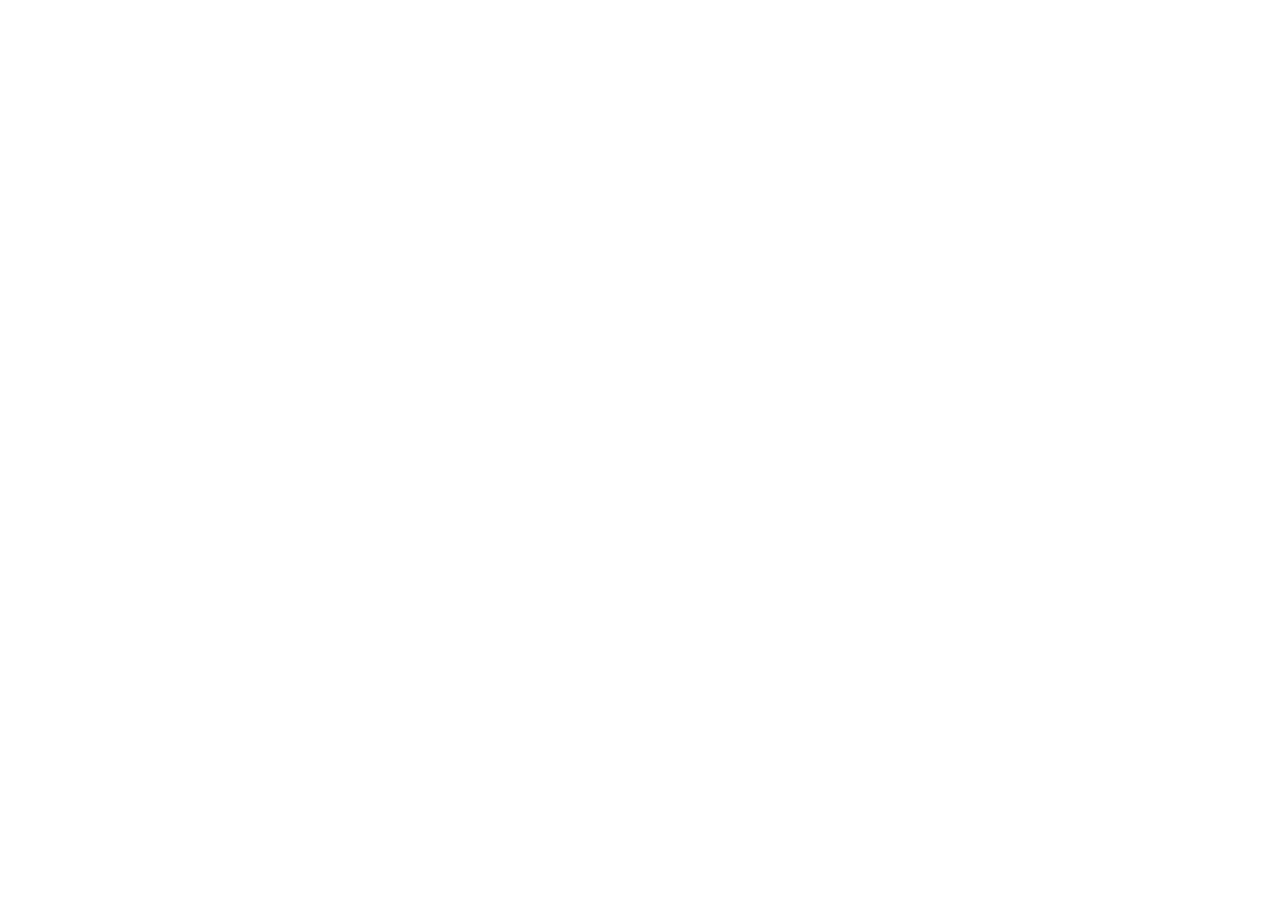
==== web/index.html @ da007ff6 "feat: complete Flutter + Flame Impeller hybrid migration with 3D Voxel Isometric Diorama and Neo-Bru" ====
<!DOCTYPE html>
<html>
<head>
  <!--
    If you are serving your web app in a path other than the root, change the
    href value below to reflect the base path you are serving from.

    The path provided below has to start and end with a slash "/" in order for
    it to work correctly.

    For more details:
    * https://developer.mozilla.org/en-US/docs/Web/HTML/Element/base

    This is a placeholder for base href that will be replaced by the value of
    the `--base-href` argument provided to `flutter build`.
  -->
  <base href="$FLUTTER_BASE_HREF">

  <meta charset="UTF-8">
  <meta content="IE=Edge" http-equiv="X-UA-Compatible">
  <meta name="description" content="A new Flutter project.">

  <!-- iOS meta tags & icons -->
  <meta name="mobile-web-app-capable" content="yes">
  <meta name="apple-mobile-web-app-status-bar-style" content="black">
  <meta name="apple-mobile-web-app-title" content="hex_idle">
  <link rel="apple-touch-icon" href="icons/Icon-192.png">

  <!-- Favicon -->
  <link rel="icon" type="image/png" href="favicon.png"/>

  <title>hex_idle</title>
  <link rel="manifest" href="manifest.json">
</head>
<body>
  <!--
    You can customize the "flutter_bootstrap.js" script.
    This is useful to provide a custom configuration to the Flutter loader
    or to give the user feedback during the initialization process.

    For more details:
    * https://docs.flutter.dev/platform-integration/web/initialization
  -->
  <script src="flutter_bootstrap.js" async></script>
</body>
</html>
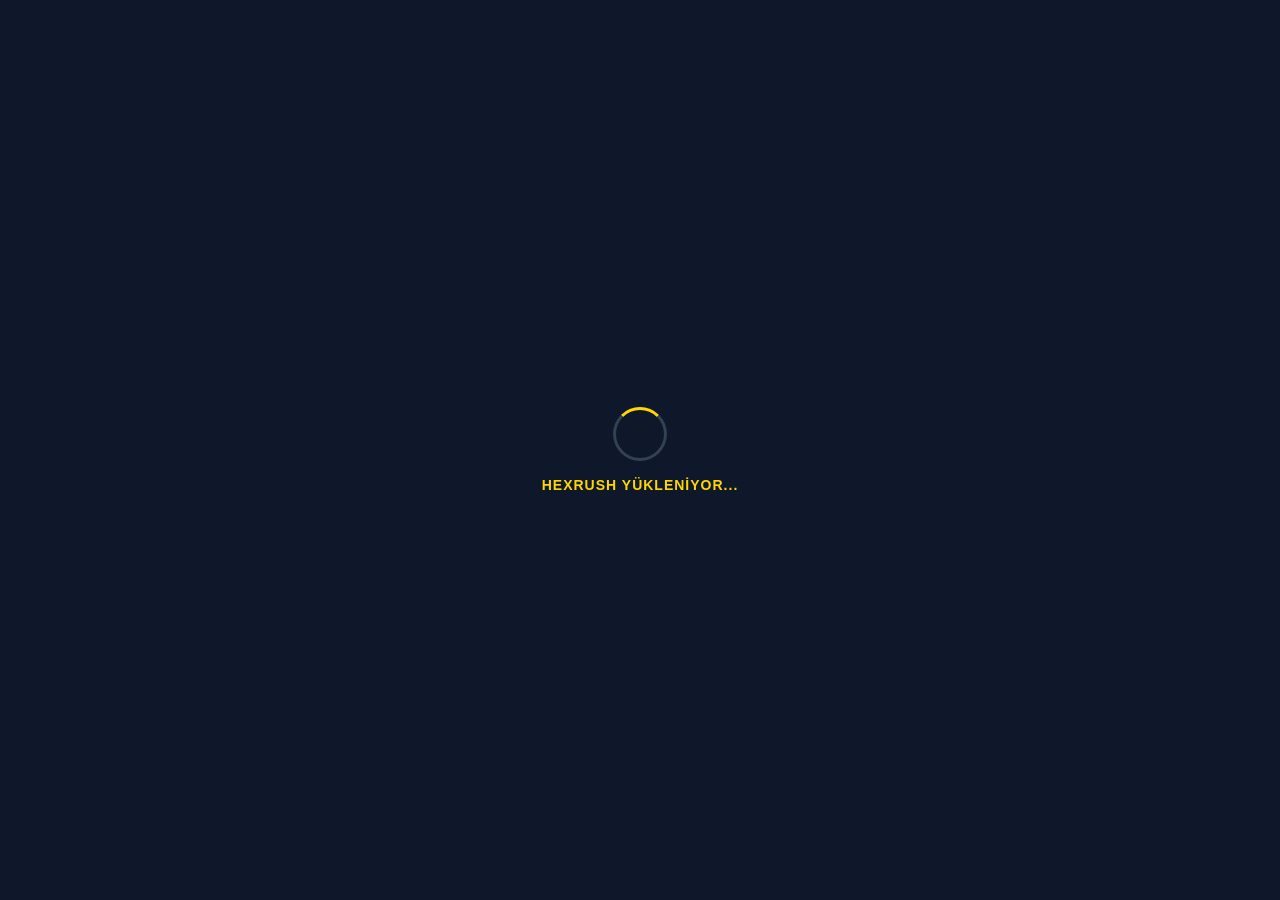
==== commit b8e5f9db: "fix(web): add dark background and loading indicator to web/index.html" ====
--- a/web/index.html
+++ b/web/index.html
@@ -23,24 +23,57 @@
   <!-- iOS meta tags & icons -->
   <meta name="mobile-web-app-capable" content="yes">
   <meta name="apple-mobile-web-app-status-bar-style" content="black">
-  <meta name="apple-mobile-web-app-title" content="hex_idle">
+  <meta name="apple-mobile-web-app-title" content="HexRush">
   <link rel="apple-touch-icon" href="icons/Icon-192.png">
 
   <!-- Favicon -->
   <link rel="icon" type="image/png" href="favicon.png"/>
 
-  <title>hex_idle</title>
+  <title>HexRush</title>
   <link rel="manifest" href="manifest.json">
+  <style>
+    body {
+      margin: 0;
+      padding: 0;
+      background-color: #0F172A;
+      overflow: hidden;
+      display: flex;
+      justify-content: center;
+      align-items: center;
+      height: 100vh;
+      font-family: -apple-system, BlinkMacSystemFont, "Segoe UI", Roboto, sans-serif;
+    }
+    #loading-container {
+      display: flex;
+      flex-direction: column;
+      align-items: center;
+      gap: 16px;
+      color: #E2E8F0;
+    }
+    .hex-spinner {
+      width: 48px;
+      height: 48px;
+      border: 3px solid #334155;
+      border-top-color: #FFD700;
+      border-radius: 50%;
+      animation: spin 1s linear infinite;
+    }
+    @keyframes spin {
+      to { transform: rotate(360deg); }
+    }
+    .loading-text {
+      font-size: 14px;
+      font-weight: 700;
+      letter-spacing: 1px;
+      color: #FFD700;
+    }
+  </style>
 </head>
 <body>
-  <!--
-    You can customize the "flutter_bootstrap.js" script.
-    This is useful to provide a custom configuration to the Flutter loader
-    or to give the user feedback during the initialization process.
-
-    For more details:
-    * https://docs.flutter.dev/platform-integration/web/initialization
-  -->
+  <div id="loading-container">
+    <div class="hex-spinner"></div>
+    <div class="loading-text">HEXRUSH YÜKLENİYOR...</div>
+  </div>
   <script src="flutter_bootstrap.js" async></script>
 </body>
 </html>
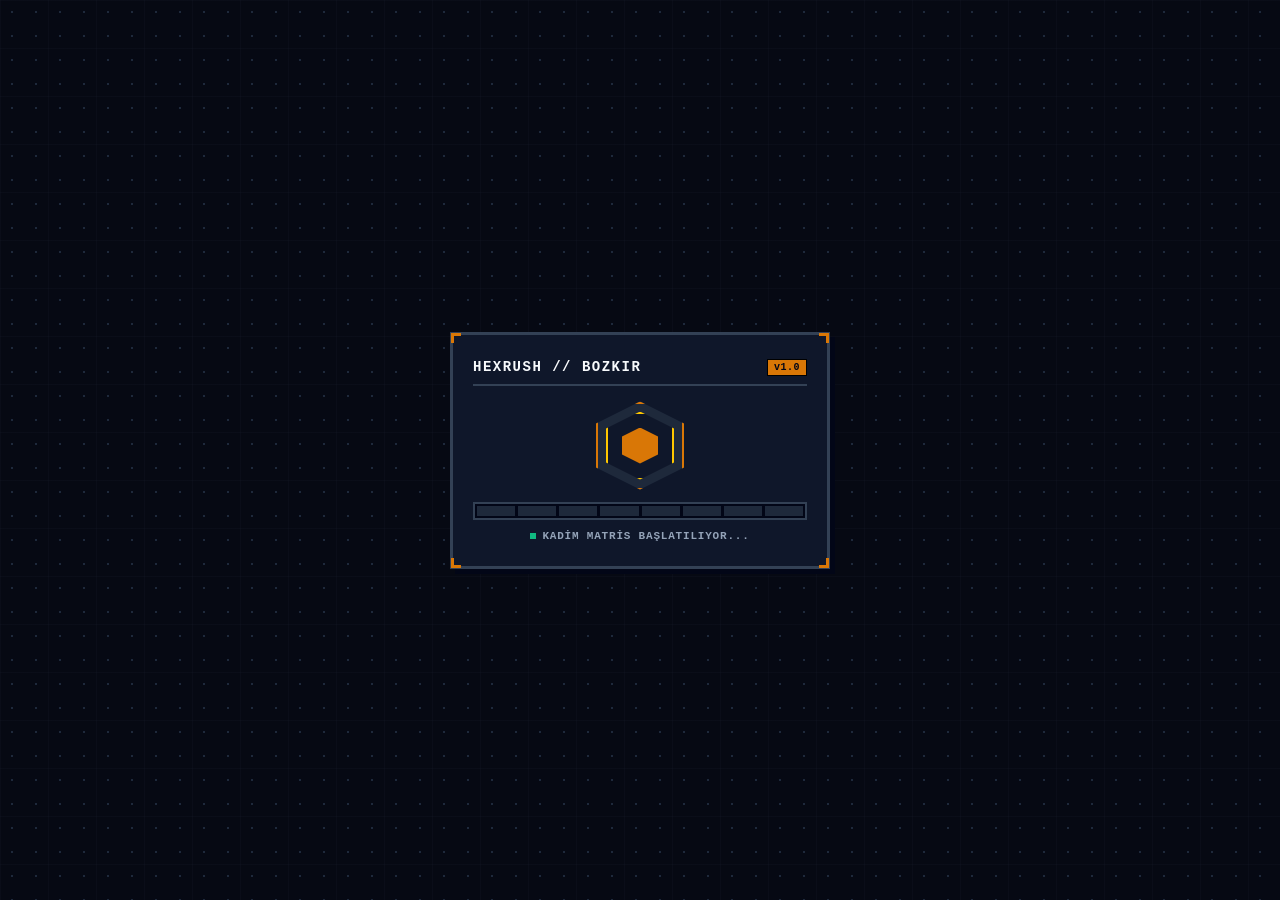
==== commit 58e782ca: "feat(theme,fog,terminology): add dynamic steppe neo-brutalist palettes, clean flat fog, and authenti" ====
--- a/web/index.html
+++ b/web/index.html
@@ -1,78 +1,267 @@
 <!DOCTYPE html>
 <html>
 <head>
-  <!--
-    If you are serving your web app in a path other than the root, change the
-    href value below to reflect the base path you are serving from.
-
-    The path provided below has to start and end with a slash "/" in order for
-    it to work correctly.
-
-    For more details:
-    * https://developer.mozilla.org/en-US/docs/Web/HTML/Element/base
-
-    This is a placeholder for base href that will be replaced by the value of
-    the `--base-href` argument provided to `flutter build`.
-  -->
   <base href="$FLUTTER_BASE_HREF">
-
   <meta charset="UTF-8">
   <meta content="IE=Edge" http-equiv="X-UA-Compatible">
-  <meta name="description" content="A new Flutter project.">
+  <meta name="description" content="HexRush - İzometrik Altıgen Fetih ve Strateji Oyunu">
 
   <!-- iOS meta tags & icons -->
   <meta name="mobile-web-app-capable" content="yes">
-  <meta name="apple-mobile-web-app-status-bar-style" content="black">
+  <meta name="apple-mobile-web-app-status-bar-style" content="black-translucent">
   <meta name="apple-mobile-web-app-title" content="HexRush">
   <link rel="apple-touch-icon" href="icons/Icon-192.png">
 
   <!-- Favicon -->
   <link rel="icon" type="image/png" href="favicon.png"/>
 
-  <title>HexRush</title>
+  <title>HexRush | İzometrik Bozkır Stratejisi</title>
   <link rel="manifest" href="manifest.json">
   <style>
-    body {
+    * {
+      box-sizing: border-box;
       margin: 0;
       padding: 0;
-      background-color: #0F172A;
+      user-select: none;
+    }
+    body {
+      background-color: #060913;
+      background-image: 
+        radial-gradient(#1E293B 1px, transparent 1px),
+        linear-gradient(to right, rgba(51, 65, 85, 0.08) 1px, transparent 1px),
+        linear-gradient(to bottom, rgba(51, 65, 85, 0.08) 1px, transparent 1px);
+      background-size: 24px 24px, 48px 48px, 48px 48px;
       overflow: hidden;
       display: flex;
       justify-content: center;
       align-items: center;
       height: 100vh;
-      font-family: -apple-system, BlinkMacSystemFont, "Segoe UI", Roboto, sans-serif;
-    }
+      width: 100vw;
+      font-family: -apple-system, BlinkMacSystemFont, "Segoe UI", Roboto, "Courier New", monospace;
+    }
+
     #loading-container {
       display: flex;
       flex-direction: column;
       align-items: center;
-      gap: 16px;
-      color: #E2E8F0;
-    }
-    .hex-spinner {
-      width: 48px;
-      height: 48px;
+      gap: 20px;
+      width: 90%;
+      max-width: 380px;
+    }
+
+    /* Neo-Brutalist Monolith Card */
+    .neo-card {
+      width: 100%;
+      background: #0F172A;
       border: 3px solid #334155;
-      border-top-color: #FFD700;
-      border-radius: 50%;
-      animation: spin 1s linear infinite;
-    }
-    @keyframes spin {
-      to { transform: rotate(360deg); }
-    }
-    .loading-text {
+      padding: 24px 20px;
+      box-shadow: 5px 5px 0px #020617;
+      display: flex;
+      flex-direction: column;
+      align-items: center;
+      position: relative;
+    }
+
+    /* Corner Bracket Accents */
+    .corner-bracket {
+      position: absolute;
+      width: 10px;
+      height: 10px;
+      border-color: #D97706;
+      border-style: solid;
+      pointer-events: none;
+    }
+    .corner-tl { top: -2px; left: -2px; border-width: 3px 0 0 3px; }
+    .corner-tr { top: -2px; right: -2px; border-width: 3px 3px 0 0; }
+    .corner-bl { bottom: -2px; left: -2px; border-width: 0 0 3px 3px; }
+    .corner-br { bottom: -2px; right: -2px; border-width: 0 3px 3px 0; }
+
+    /* Neo-Brutalist Rotating Hexagon / Polygon Monolith */
+    .polygon-wrapper {
+      position: relative;
+      width: 96px;
+      height: 96px;
+      margin-bottom: 8px;
+      display: flex;
+      justify-content: center;
+      align-items: center;
+    }
+
+    .hex-outer {
+      width: 88px;
+      height: 88px;
+      background: #1E293B;
+      clip-path: polygon(50% 0%, 100% 25%, 100% 75%, 50% 100%, 0% 75%, 0% 25%);
+      display: flex;
+      justify-content: center;
+      align-items: center;
+      animation: rotateOuter 6s linear infinite;
+      border: 2px solid #D97706;
+      box-shadow: 0 0 0 2px #334155;
+    }
+
+    .hex-middle {
+      width: 68px;
+      height: 68px;
+      background: #0F172A;
+      clip-path: polygon(50% 0%, 100% 25%, 100% 75%, 50% 100%, 0% 75%, 0% 25%);
+      display: flex;
+      justify-content: center;
+      align-items: center;
+      animation: rotateInner 4s linear infinite reverse;
+      border: 2px solid #FFC700;
+    }
+
+    .hex-core {
+      width: 36px;
+      height: 36px;
+      background: #D97706;
+      clip-path: polygon(50% 0%, 100% 25%, 100% 75%, 50% 100%, 0% 75%, 0% 25%);
+      animation: pulseCore 1.6s ease-in-out infinite alternate;
+    }
+
+    @keyframes rotateOuter {
+      0% { transform: rotate(0deg); }
+      100% { transform: rotate(360deg); }
+    }
+
+    @keyframes rotateInner {
+      0% { transform: rotate(0deg); }
+      100% { transform: rotate(360deg); }
+    }
+
+    @keyframes pulseCore {
+      0% { transform: scale(0.85); background: #D97706; }
+      100% { transform: scale(1.15); background: #FFC700; }
+    }
+
+    /* Telemetry Header */
+    .telemetry-header {
+      display: flex;
+      justify-content: space-between;
+      align-items: center;
+      width: 100%;
+      margin-bottom: 12px;
+      border-bottom: 2px solid #334155;
+      padding-bottom: 8px;
+    }
+
+    .telemetry-title {
       font-size: 14px;
-      font-weight: 700;
-      letter-spacing: 1px;
-      color: #FFD700;
+      font-weight: 900;
+      letter-spacing: 1.5px;
+      color: #F8FAFC;
+    }
+
+    .telemetry-tag {
+      background: #D97706;
+      color: #020617;
+      font-size: 10px;
+      font-weight: 900;
+      padding: 2px 6px;
+      letter-spacing: 0.5px;
+      border: 1px solid #000;
+    }
+
+    /* Segmented Rectangular Progress Bar */
+    .progress-track {
+      width: 100%;
+      height: 18px;
+      background: #020617;
+      border: 2px solid #334155;
+      padding: 2px;
+      display: flex;
+      gap: 3px;
+      margin-bottom: 10px;
+    }
+
+    .progress-segment {
+      flex: 1;
+      height: 100%;
+      background: #1E293B;
+      animation: fillSegment 1.8s infinite ease-in-out;
+    }
+
+    .progress-segment:nth-child(1) { animation-delay: 0.0s; }
+    .progress-segment:nth-child(2) { animation-delay: 0.2s; }
+    .progress-segment:nth-child(3) { animation-delay: 0.4s; }
+    .progress-segment:nth-child(4) { animation-delay: 0.6s; }
+    .progress-segment:nth-child(5) { animation-delay: 0.8s; }
+    .progress-segment:nth-child(6) { animation-delay: 1.0s; }
+    .progress-segment:nth-child(7) { animation-delay: 1.2s; }
+    .progress-segment:nth-child(8) { animation-delay: 1.4s; }
+
+    @keyframes fillSegment {
+      0%, 20% { background: #1E293B; }
+      40%, 80% { background: #D97706; }
+      90%, 100% { background: #FFC700; }
+    }
+
+    /* Subtext Status */
+    .status-text {
+      font-size: 11px;
+      font-weight: 800;
+      letter-spacing: 0.8px;
+      color: #94A3B8;
+      text-transform: uppercase;
+      display: flex;
+      align-items: center;
+      gap: 6px;
+    }
+
+    .blink-dot {
+      width: 6px;
+      height: 6px;
+      background: #10B981;
+      display: inline-block;
+      animation: blink 1s step-end infinite;
+    }
+
+    @keyframes blink {
+      0%, 100% { opacity: 1; }
+      50% { opacity: 0; }
     }
   </style>
 </head>
 <body>
   <div id="loading-container">
-    <div class="hex-spinner"></div>
-    <div class="loading-text">HEXRUSH YÜKLENİYOR...</div>
+    <div class="neo-card">
+      <div class="corner-bracket corner-tl"></div>
+      <div class="corner-bracket corner-tr"></div>
+      <div class="corner-bracket corner-bl"></div>
+      <div class="corner-bracket corner-br"></div>
+
+      <div class="telemetry-header">
+        <div class="telemetry-title">HEXRUSH // BOZKIR</div>
+        <div class="telemetry-tag">v1.0</div>
+      </div>
+
+      <!-- Concentric Hexagon Polygon Core -->
+      <div class="polygon-wrapper">
+        <div class="hex-outer">
+          <div class="hex-middle">
+            <div class="hex-core"></div>
+          </div>
+        </div>
+      </div>
+
+      <!-- Stepped Segmented Progress -->
+      <div class="progress-track">
+        <div class="progress-segment"></div>
+        <div class="progress-segment"></div>
+        <div class="progress-segment"></div>
+        <div class="progress-segment"></div>
+        <div class="progress-segment"></div>
+        <div class="progress-segment"></div>
+        <div class="progress-segment"></div>
+        <div class="progress-segment"></div>
+      </div>
+
+      <div class="status-text">
+        <span class="blink-dot"></span>
+        <span>KADİM MATRİS BAŞLATILIYOR...</span>
+      </div>
+    </div>
   </div>
   <script src="flutter_bootstrap.js" async></script>
 </body>
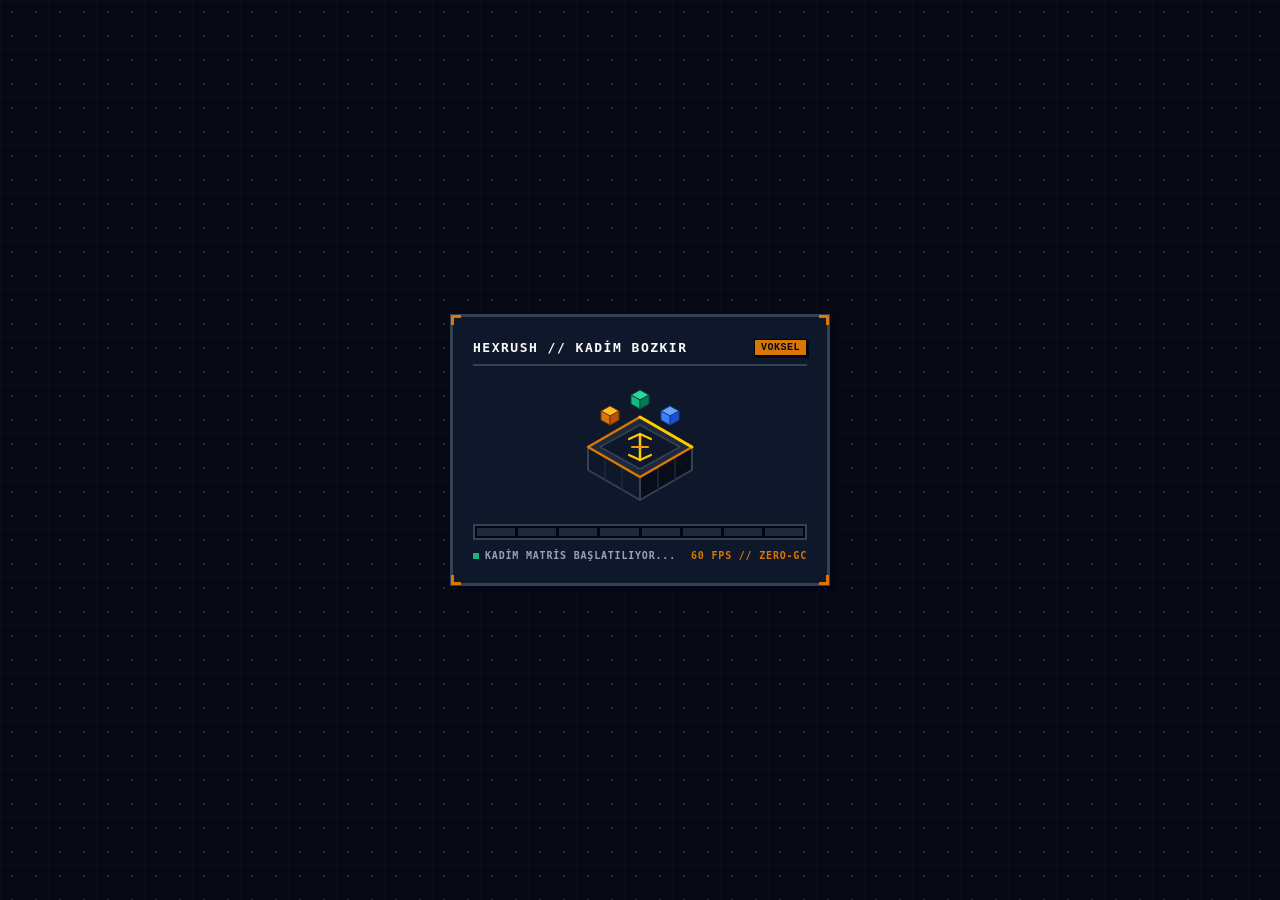
==== commit 56c5de7d: "perf: 60 FPS HUD ticker isolation, zero-GC caching and organic steppe procedural variance" ====
--- a/web/index.html
+++ b/web/index.html
@@ -54,7 +54,7 @@
       width: 100%;
       background: #0F172A;
       border: 3px solid #334155;
-      padding: 24px 20px;
+      padding: 22px 20px;
       box-shadow: 5px 5px 0px #020617;
       display: flex;
       flex-direction: column;
@@ -76,63 +76,53 @@
     .corner-bl { bottom: -2px; left: -2px; border-width: 0 0 3px 3px; }
     .corner-br { bottom: -2px; right: -2px; border-width: 0 3px 3px 0; }
 
-    /* Neo-Brutalist Rotating Hexagon / Polygon Monolith */
-    .polygon-wrapper {
+    /* 3D Isometric Voxel Karo & Tamga Visualization */
+    .voxel-loader-wrapper {
       position: relative;
-      width: 96px;
-      height: 96px;
-      margin-bottom: 8px;
+      width: 140px;
+      height: 130px;
+      margin: 6px 0 12px 0;
       display: flex;
       justify-content: center;
       align-items: center;
     }
 
-    .hex-outer {
-      width: 88px;
-      height: 88px;
-      background: #1E293B;
-      clip-path: polygon(50% 0%, 100% 25%, 100% 75%, 50% 100%, 0% 75%, 0% 25%);
-      display: flex;
-      justify-content: center;
-      align-items: center;
-      animation: rotateOuter 6s linear infinite;
-      border: 2px solid #D97706;
-      box-shadow: 0 0 0 2px #334155;
-    }
-
-    .hex-middle {
-      width: 68px;
-      height: 68px;
-      background: #0F172A;
-      clip-path: polygon(50% 0%, 100% 25%, 100% 75%, 50% 100%, 0% 75%, 0% 25%);
-      display: flex;
-      justify-content: center;
-      align-items: center;
-      animation: rotateInner 4s linear infinite reverse;
-      border: 2px solid #FFC700;
-    }
-
-    .hex-core {
-      width: 36px;
-      height: 36px;
-      background: #D97706;
-      clip-path: polygon(50% 0%, 100% 25%, 100% 75%, 50% 100%, 0% 75%, 0% 25%);
-      animation: pulseCore 1.6s ease-in-out infinite alternate;
-    }
-
-    @keyframes rotateOuter {
-      0% { transform: rotate(0deg); }
-      100% { transform: rotate(360deg); }
-    }
-
-    @keyframes rotateInner {
-      0% { transform: rotate(0deg); }
-      100% { transform: rotate(360deg); }
-    }
-
-    @keyframes pulseCore {
-      0% { transform: scale(0.85); background: #D97706; }
-      100% { transform: scale(1.15); background: #FFC700; }
+    .voxel-svg {
+      width: 100%;
+      height: 100%;
+      overflow: visible;
+    }
+
+    /* Animations */
+    @keyframes floatCube1 {
+      0%, 100% { transform: translateY(0px); }
+      50% { transform: translateY(-7px); }
+    }
+    @keyframes floatCube2 {
+      0%, 100% { transform: translateY(0px); }
+      50% { transform: translateY(-9px); }
+    }
+    @keyframes floatCube3 {
+      0%, 100% { transform: translateY(0px); }
+      50% { transform: translateY(-6px); }
+    }
+    @keyframes runeGlow {
+      0%, 100% { opacity: 0.75; filter: drop-shadow(0 0 2px #D97706); }
+      50% { opacity: 1.0; filter: drop-shadow(0 0 6px #FFC700); }
+    }
+    @keyframes scanSweep {
+      0% { stroke-dashoffset: 280; opacity: 0.2; }
+      50% { opacity: 0.9; }
+      100% { stroke-dashoffset: 0; opacity: 0.2; }
+    }
+
+    .cube-anim-1 { animation: floatCube1 2.2s ease-in-out infinite; }
+    .cube-anim-2 { animation: floatCube2 2.6s ease-in-out infinite 0.4s; }
+    .cube-anim-3 { animation: floatCube3 2.0s ease-in-out infinite 0.8s; }
+    .tamga-rune { animation: runeGlow 2.0s ease-in-out infinite; }
+    .scan-border {
+      stroke-dasharray: 60 220;
+      animation: scanSweep 3.0s linear infinite;
     }
 
     /* Telemetry Header */
@@ -141,16 +131,17 @@
       justify-content: space-between;
       align-items: center;
       width: 100%;
-      margin-bottom: 12px;
+      margin-bottom: 10px;
       border-bottom: 2px solid #334155;
       padding-bottom: 8px;
     }
 
     .telemetry-title {
-      font-size: 14px;
+      font-size: 13px;
       font-weight: 900;
       letter-spacing: 1.5px;
       color: #F8FAFC;
+      font-family: monospace;
     }
 
     .telemetry-tag {
@@ -160,13 +151,14 @@
       font-weight: 900;
       padding: 2px 6px;
       letter-spacing: 0.5px;
-      border: 1px solid #000;
+      border: 1.5px solid #000;
+      box-shadow: 2px 2px 0px #020617;
     }
 
     /* Segmented Rectangular Progress Bar */
     .progress-track {
       width: 100%;
-      height: 18px;
+      height: 16px;
       background: #020617;
       border: 2px solid #334155;
       padding: 2px;
@@ -179,17 +171,17 @@
       flex: 1;
       height: 100%;
       background: #1E293B;
-      animation: fillSegment 1.8s infinite ease-in-out;
+      animation: fillSegment 1.6s infinite ease-in-out;
     }
 
     .progress-segment:nth-child(1) { animation-delay: 0.0s; }
-    .progress-segment:nth-child(2) { animation-delay: 0.2s; }
-    .progress-segment:nth-child(3) { animation-delay: 0.4s; }
-    .progress-segment:nth-child(4) { animation-delay: 0.6s; }
-    .progress-segment:nth-child(5) { animation-delay: 0.8s; }
-    .progress-segment:nth-child(6) { animation-delay: 1.0s; }
-    .progress-segment:nth-child(7) { animation-delay: 1.2s; }
-    .progress-segment:nth-child(8) { animation-delay: 1.4s; }
+    .progress-segment:nth-child(2) { animation-delay: 0.15s; }
+    .progress-segment:nth-child(3) { animation-delay: 0.3s; }
+    .progress-segment:nth-child(4) { animation-delay: 0.45s; }
+    .progress-segment:nth-child(5) { animation-delay: 0.6s; }
+    .progress-segment:nth-child(6) { animation-delay: 0.75s; }
+    .progress-segment:nth-child(7) { animation-delay: 0.9s; }
+    .progress-segment:nth-child(8) { animation-delay: 1.05s; }
 
     @keyframes fillSegment {
       0%, 20% { background: #1E293B; }
@@ -199,11 +191,19 @@
 
     /* Subtext Status */
     .status-text {
-      font-size: 11px;
+      font-size: 10px;
       font-weight: 800;
       letter-spacing: 0.8px;
       color: #94A3B8;
+      font-family: monospace;
       text-transform: uppercase;
+      display: flex;
+      align-items: center;
+      justify-content: space-between;
+      width: 100%;
+    }
+
+    .status-left {
       display: flex;
       align-items: center;
       gap: 6px;
@@ -215,6 +215,11 @@
       background: #10B981;
       display: inline-block;
       animation: blink 1s step-end infinite;
+    }
+
+    .telemetry-fps {
+      color: #D97706;
+      font-weight: 900;
     }
 
     @keyframes blink {
@@ -232,17 +237,74 @@
       <div class="corner-bracket corner-br"></div>
 
       <div class="telemetry-header">
-        <div class="telemetry-title">HEXRUSH // BOZKIR</div>
-        <div class="telemetry-tag">v1.0</div>
+        <div class="telemetry-title">HEXRUSH // KADİM BOZKIR</div>
+        <div class="telemetry-tag">VOKSEL</div>
       </div>
 
-      <!-- Concentric Hexagon Polygon Core -->
-      <div class="polygon-wrapper">
-        <div class="hex-outer">
-          <div class="hex-middle">
-            <div class="hex-core"></div>
-          </div>
-        </div>
+      <!-- 3D Isometric Voxel Hex Tile with Khaganate Tamga & Floating Voxels -->
+      <div class="voxel-loader-wrapper">
+        <svg class="voxel-svg" viewBox="0 0 140 130" fill="none" xmlns="http://www.w3.org/2000/svg">
+          <!-- 3D Extruded Left Bedrock Wall -->
+          <polygon points="18,65 70,95 70,118 18,88" fill="#0F172A" stroke="#334155" stroke-width="2" stroke-linejoin="round"/>
+          <line x1="35" y1="74" x2="35" y2="98" stroke="#1E293B" stroke-width="1.5"/>
+          <line x1="52" y1="84" x2="52" y2="108" stroke="#1E293B" stroke-width="1.5"/>
+
+          <!-- 3D Extruded Right Bedrock Wall -->
+          <polygon points="70,95 122,65 122,88 70,118" fill="#090D1A" stroke="#334155" stroke-width="2" stroke-linejoin="round"/>
+          <line x1="88" y1="84" x2="88" y2="108" stroke="#1E293B" stroke-width="1.5"/>
+          <line x1="105" y1="74" x2="105" y2="98" stroke="#1E293B" stroke-width="1.5"/>
+
+          <!-- Hexagon Top Isometric Surface -->
+          <polygon points="70,35 122,65 70,95 18,65" fill="#1E293B" stroke="#D97706" stroke-width="2.5" stroke-linejoin="round"/>
+
+          <!-- Steppe Inner Isometric Inset -->
+          <polygon points="70,43 110,65 70,87 30,65" fill="#0F172A" stroke="#334155" stroke-width="1.5" stroke-linejoin="round"/>
+
+          <!-- Animated Gold Radar Scanline on Hex Perimeter -->
+          <polygon class="scan-border" points="70,35 122,65 70,95 18,65" fill="none" stroke="#FFC700" stroke-width="3" stroke-linecap="round"/>
+
+          <!-- Authentic Göktürk Kağanlık Tamgası (Pulsing Center Rune) -->
+          <g class="tamga-rune">
+            <!-- Center Vertical Spine -->
+            <line x1="70" y1="52" x2="70" y2="78" stroke="#FFC700" stroke-width="2.5" stroke-linecap="round"/>
+            <!-- Top Bow Arms (Kağanlık Yayı) -->
+            <polyline points="59,57 70,52 81,57" fill="none" stroke="#FFC700" stroke-width="2.2" stroke-linecap="round" stroke-linejoin="round"/>
+            <!-- Middle Cross Branch (Kut Rünü) -->
+            <line x1="62" y1="65" x2="78" y2="65" stroke="#F59E0B" stroke-width="2.2" stroke-linecap="round"/>
+            <!-- Bottom Anchor Arms (Tengri Dağ Rünü) -->
+            <polyline points="59,73 70,78 81,73" fill="none" stroke="#FFC700" stroke-width="2.2" stroke-linecap="round" stroke-linejoin="round"/>
+          </g>
+
+          <!-- Floating Voxel Cube 1 (Food / Amber) -->
+          <g class="cube-anim-1">
+            <!-- Top -->
+            <polygon points="40,24 49,29 40,34 31,29" fill="#FBBF24" stroke="#78350F" stroke-width="1"/>
+            <!-- Left -->
+            <polygon points="31,29 40,34 40,43 31,38" fill="#D97706" stroke="#78350F" stroke-width="1"/>
+            <!-- Right -->
+            <polygon points="40,34 49,29 49,38 40,43" fill="#B45309" stroke="#78350F" stroke-width="1"/>
+          </g>
+
+          <!-- Floating Voxel Cube 2 (Timber / Pine Green) -->
+          <g class="cube-anim-2">
+            <!-- Top -->
+            <polygon points="70,8 79,13 70,18 61,13" fill="#34D399" stroke="#064E3B" stroke-width="1"/>
+            <!-- Left -->
+            <polygon points="61,13 70,18 70,27 61,22" fill="#10B981" stroke="#064E3B" stroke-width="1"/>
+            <!-- Right -->
+            <polygon points="70,18 79,13 79,22 70,27" fill="#047857" stroke="#064E3B" stroke-width="1"/>
+          </g>
+
+          <!-- Floating Voxel Cube 3 (Sky Iron / Lapis) -->
+          <g class="cube-anim-3">
+            <!-- Top -->
+            <polygon points="100,24 109,29 100,34 91,29" fill="#60A5FA" stroke="#1E3A8A" stroke-width="1"/>
+            <!-- Left -->
+            <polygon points="91,29 100,34 100,43 91,38" fill="#3B82F6" stroke="#1E3A8A" stroke-width="1"/>
+            <!-- Right -->
+            <polygon points="100,34 109,29 109,38 100,43" fill="#1D4ED8" stroke="#1E3A8A" stroke-width="1"/>
+          </g>
+        </svg>
       </div>
 
       <!-- Stepped Segmented Progress -->
@@ -258,8 +320,11 @@
       </div>
 
       <div class="status-text">
-        <span class="blink-dot"></span>
-        <span>KADİM MATRİS BAŞLATILIYOR...</span>
+        <div class="status-left">
+          <span class="blink-dot"></span>
+          <span>KADİM MATRİS BAŞLATILIYOR...</span>
+        </div>
+        <span class="telemetry-fps">60 FPS // ZERO-GC</span>
       </div>
     </div>
   </div>
